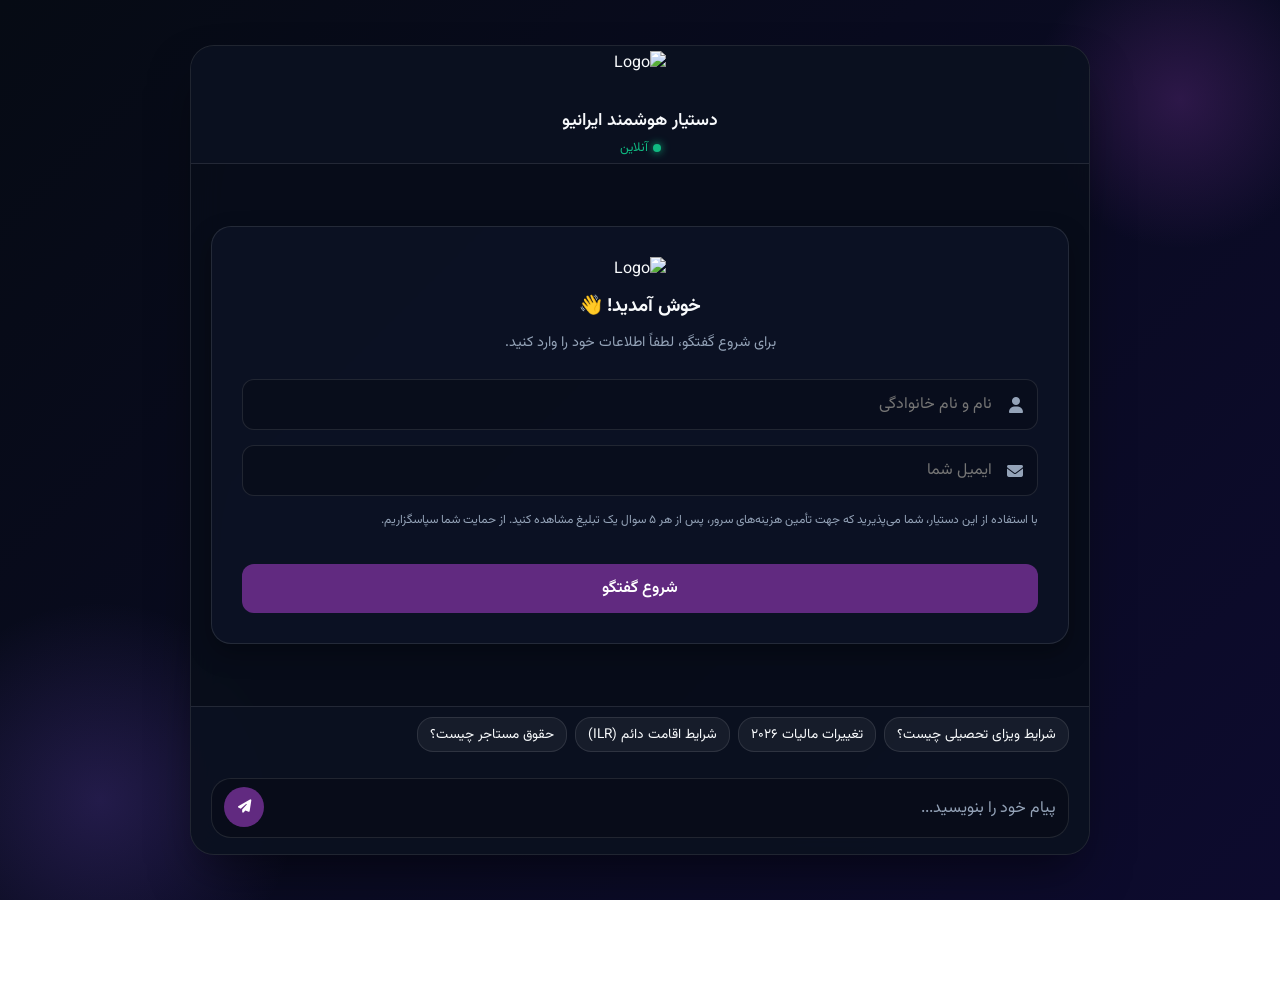
==== index.html @ bcc2ff4b "first commit" ====
<!DOCTYPE html>
<html lang="fa" dir="rtl">
<head>
    <meta charset="UTF-8">
    <meta name="viewport" content="width=device-width, initial-scale=1.0, maximum-scale=1.0, user-scalable=no, viewport-fit=cover">
    <title>دستیار هوشمند ایرانیو</title>
    <link rel="preconnect" href="https://fonts.googleapis.com">
    <link rel="preconnect" href="https://fonts.gstatic.com" crossorigin>
    <link href="https://fonts.googleapis.com/css2?family=Vazirmatn:wght@400;500;600;700&display=swap" rel="stylesheet">
    <link rel="stylesheet" href="https://cdnjs.cloudflare.com/ajax/libs/font-awesome/6.4.0/css/all.min.css">
    <link rel="stylesheet" href="style.css">
</head>
<body>
    <div class="chat-container">

        <!-- Header -->
        <div class="chat-header">
            <img src="https://panel.cybercina.co.uk//storage/logos/N0yQlVchcj4ucrQfVJwbXXB13FhWTMFccUBmWLpI.png" alt="Logo" class="header-logo">
            <div class="header-info">
                <h2>دستیار هوشمند ایرانیو</h2>
                <span class="status"><span class="dot"></span> آنلاین</span>
            </div>
        </div>

        <!-- Pre-Chat Form -->
        <div class="pre-chat-container" id="preChatContainer">
            <div class="pre-chat-content">
                <img src="https://panel.cybercina.co.uk//storage/logos/N0yQlVchcj4ucrQfVJwbXXB13FhWTMFccUBmWLpI.png" alt="Logo" style="width: 120px; height: 120px; margin-bottom: 10px; object-fit: contain;">
                <h3>خوش آمدید! 👋</h3>
                <p>برای شروع گفتگو، لطفاً اطلاعات خود را وارد کنید.</p>
                <form id="startChatForm">
                    <div class="input-group">
                        <i class="fa-solid fa-user"></i>
                        <input type="text" id="userName" placeholder="نام و نام خانوادگی" required>
                    </div>
                    <div class="input-group">
                        <i class="fa-solid fa-envelope"></i>
                        <input type="email" id="userEmail" placeholder="ایمیل شما" required>
                    </div>
                    <p style="font-size: 0.75rem; color: var(--text-muted); margin-top: 15px; line-height: 1.5; text-align: justify;">
                        با استفاده از این دستیار، شما می‌پذیرید که جهت تأمین هزینه‌های سرور، پس از هر ۵ سوال یک تبلیغ مشاهده کنید. از حمایت شما سپاسگزاریم.
                    </p>
                    <button type="submit" class="start-btn">شروع گفتگو</button>
                </form>
            </div>
        </div>

        <!-- Main Chat Interface (Hidden initially) -->
        <!-- NOTE: This div only wraps the message area. Quick questions & input are siblings of chat-container children, not nested inside chatInterface. -->
        <div id="chatInterface" style="display: none;">
            <div class="chat-messages" id="chatMessages"></div>
        </div>

        <!-- Quick Questions -->
        <div class="quick-questions-wrapper" id="quickQuestionsWrapper">
            <div class="quick-questions" id="quickQuestions">
                <button class="quick-btn">شرایط ویزای تحصیلی چیست؟</button>
                <button class="quick-btn">تغییرات مالیات ۲۰۲۶</button>
                <button class="quick-btn">شرایط اقامت دائم (ILR)</button>
                <button class="quick-btn">حقوق مستاجر چیست؟</button>
            </div>
        </div>

        <!-- Chat Input -->
        <div class="chat-input-container">
            <form id="chatForm">
                <textarea id="chatInput" placeholder="پیام خود را بنویسید..." rows="1"></textarea>
                <button type="submit" id="sendBtn">
                    <i class="fa-solid fa-paper-plane"></i>
                </button>
            </form>
        </div>

    </div><!-- End .chat-container -->

    <!-- Ad Paywall Overlay -->
    <div id="adOverlay" class="ad-overlay" style="display: none;">
        <div class="ad-content">
            <h3 style="color: var(--text-main); margin-bottom: 10px;">تماشای ویدیو الزامی است</h3>
            <p style="color: var(--text-muted); font-size: 0.9rem; margin-bottom: 15px;">برای ادامه گفتگو، لطفاً ویدیوی زیر را تا انتها تماشا کنید.</p>

            <!-- YouTube Video Slot -->
            <div id="ytplayerContainer" style="width: 100%; background: #000; border-radius: 12px; overflow: hidden; margin-bottom: 15px; position: relative;">
                <div id="ytplayer" style="position: absolute; top: -50px; left: 0; width: 100%; height: calc(100% + 100px);"></div>
                <!-- Interaction blocker (prevents clicking YouTube controls) -->
                <div style="position: absolute; top: 0; left: 0; width: 100%; height: 100%; z-index: 10; cursor: default;"></div>
                <!-- Facade: covers iframe to hide YouTube's play button; removed once video plays -->
                <div id="ytFacade" style="position: absolute; top: 0; left: 0; width: 100%; height: 100%; z-index: 15; background: #000; display: flex; justify-content: center; align-items: center; border-radius: 12px;">
                    <div id="customPlayBtn" style="width: 68px; height: 68px; background: var(--primary); border-radius: 50%; display: flex; justify-content: center; align-items: center; cursor: pointer; box-shadow: 0 4px 20px rgba(97,42,128,0.6); transition: transform 0.15s;">
                        <i class="fa-solid fa-play" style="color: white; font-size: 1.4rem; margin-right: -4px;"></i>
                    </div>
                </div>
            </div>

            <!-- Google AdSense Slot -->
            <div class="ad-placeholder" style="height: 90px; margin: 10px 0;">
                <ins class="adsbygoogle"
                     style="display:block; width:100%; height:100%;"
                     data-ad-client="ca-pub-کد_شما"
                     data-ad-slot="کد_اسلات_شما"
                     data-ad-format="auto"
                     data-full-width-responsive="true"></ins>
            </div>

            <p style="font-size: 0.75rem; color: var(--text-muted); margin-bottom: 15px; line-height: 1.4;">
                نمایش تبلیغات جهت تأمین هزینه‌های سرور و رایگان ماندن سرویس برای شماست. از حمایت شما سپاسگزاریم.
            </p>

            <button id="skipAdBtn" class="skip-btn" disabled>در حال بارگذاری ویدیو...</button>
        </div>
    </div>

    <!-- YouTube Iframe API -->
    <script src="https://www.youtube.com/iframe_api"></script>
    <!-- Marked.js -->
    <script src="https://cdn.jsdelivr.net/npm/marked/marked.min.js"></script>
    <script src="script.js"></script>
</body>
</html>
---- style.css ----
:root {
    --bg-color: #060b14;
    --chat-bg: rgba(8, 14, 26, 0.92);
    --primary: #612a80;
    --primary-hover: #79359e;
    --text-main: #f8fafc;
    --text-muted: #94a3b8;
    --bot-msg-bg: rgba(51, 65, 85, 0.8);
    --user-msg-bg: #612a80;
    --glass-border: rgba(255, 255, 255, 0.1);
}

*, *::before, *::after {
    box-sizing: border-box;
    margin: 0;
    padding: 0;
}

html {
    overflow-x: hidden;
    width: 100%;
    height: 100%;
}

body {
    font-family: 'Vazirmatn', system-ui, -apple-system, sans-serif;
    background: linear-gradient(135deg, #060b14 0%, #0d0b2e 100%);
    color: var(--text-main);
    display: flex;
    justify-content: center;
    align-items: center;
    min-height: 100vh;
    min-height: -webkit-fill-available;
    margin: 0;
    padding: 0;
    overflow-x: hidden;
    position: relative;
    width: 100%;
}

/* Background animated glow */
body::before {
    content: '';
    position: absolute;
    width: 300px;
    height: 300px;
    background: radial-gradient(circle, rgba(97,42,128,0.4) 0%, rgba(0,0,0,0) 70%);
    top: -50px;
    right: -50px;
    border-radius: 50%;
    z-index: 0;
    animation: pulse 4s infinite alternate;
}

body::after {
    content: '';
    position: absolute;
    width: 400px;
    height: 400px;
    background: radial-gradient(circle, rgba(139,92,246,0.2) 0%, rgba(0,0,0,0) 70%);
    bottom: -100px;
    left: -100px;
    border-radius: 50%;
    z-index: 0;
}

@keyframes pulse {
    0% { transform: scale(1); }
    100% { transform: scale(1.1); }
}

/* ─── Chat Container ──────────────────────────────────── */
.chat-container {
    width: 95%;
    max-width: 900px;
    height: 90vh;
    max-height: 900px;
    background: var(--chat-bg);
    backdrop-filter: blur(16px);
    -webkit-backdrop-filter: blur(16px);
    border: 1px solid var(--glass-border);
    border-radius: 24px;
    display: flex;
    flex-direction: column;
    box-shadow: 0 25px 50px -12px rgba(0, 0, 0, 0.5);
    z-index: 1;
    overflow: hidden;
    position: relative;
}

/* ─── Header ─────────────────────────────────────────── */
.chat-header {
    padding: 5px 20px;
    display: flex;
    flex-direction: column;
    align-items: center;
    justify-content: center;
    gap: 2px;
    border-bottom: 1px solid var(--glass-border);
    background: rgba(15, 23, 42, 0.4);
    text-align: center;
    flex-shrink: 0;
}

.header-logo {
    width: auto;
    height: 50px;
    object-fit: contain;
    display: block;
    margin: 0 auto 4px;
}

.header-info {
    display: flex;
    flex-direction: column;
    align-items: center;
}

.header-info h2 {
    font-size: 1.1rem;
    font-weight: 600;
}

.header-info .status {
    font-size: 0.8rem;
    color: #10b981;
    display: flex;
    align-items: center;
    gap: 5px;
    margin-top: 4px;
}

.status .dot {
    width: 8px;
    height: 8px;
    background: #10b981;
    border-radius: 50%;
    display: inline-block;
    box-shadow: 0 0 8px #10b981;
}

/* ─── Pre-Chat Form ───────────────────────────────────── */
.pre-chat-container {
    flex: 1;
    display: flex;
    justify-content: center;
    align-items: center;
    padding: 20px;
    overflow-y: auto;
    animation: fadeIn 0.4s ease-out;
}

.pre-chat-content {
    background: rgba(15, 23, 42, 0.6);
    padding: 30px;
    border-radius: 20px;
    border: 1px solid var(--glass-border);
    width: 100%;
    text-align: center;
    box-shadow: 0 10px 25px rgba(0, 0, 0, 0.3);
}

.pre-chat-content h3 {
    margin-bottom: 10px;
    color: var(--text-main);
}

.pre-chat-content p {
    font-size: 0.9rem;
    color: var(--text-muted);
    margin-bottom: 25px;
}

.input-group {
    position: relative;
    margin-bottom: 15px;
}

.input-group i {
    position: absolute;
    right: 15px;
    top: 50%;
    transform: translateY(-50%);
    color: var(--text-muted);
}

.input-group input {
    width: 100%;
    padding: 12px 45px 12px 15px;
    border-radius: 12px;
    background: rgba(0, 0, 0, 0.2);
    border: 1px solid var(--glass-border);
    color: var(--text-main);
    font-family: inherit;
    font-size: 0.95rem;
    transition: all 0.3s;
    outline: none;
    /* Prevent iOS zoom on focus */
    font-size: max(0.95rem, 16px);
}

.input-group input:focus {
    border-color: var(--primary);
    box-shadow: 0 0 0 2px rgba(97, 42, 128, 0.2);
}

.start-btn {
    width: 100%;
    padding: 12px;
    background: var(--primary);
    color: white;
    border: none;
    border-radius: 12px;
    font-size: 1rem;
    font-weight: 600;
    cursor: pointer;
    font-family: inherit;
    transition: all 0.2s;
    margin-top: 10px;
}

.start-btn:hover {
    background: var(--primary-hover);
    transform: translateY(-2px);
    box-shadow: 0 5px 15px rgba(97, 42, 128, 0.4);
}

/* ─── Chat Interface (message area only) ─────────────── */
#chatInterface {
    flex: 1;
    overflow: hidden;
    display: flex;
    flex-direction: column;
    min-height: 0; /* Critical: allows flex child to shrink below content size */
}

/* ─── Messages ────────────────────────────────────────── */
.chat-messages {
    flex: 1;
    padding: 20px;
    overflow-y: auto;
    overflow-x: hidden;
    display: flex;
    flex-direction: column;
    gap: 16px;
    scroll-behavior: smooth;
    /* Momentum scrolling on iOS */
    -webkit-overflow-scrolling: touch;
    min-height: 0;
}

.chat-messages::-webkit-scrollbar {
    width: 6px;
}

.chat-messages::-webkit-scrollbar-thumb {
    background: rgba(255, 255, 255, 0.1);
    border-radius: 10px;
}

.message {
    display: flex;
    max-width: 85%;
    gap: 10px;
    animation: fadeIn 0.3s ease-out forwards;
}

@keyframes fadeIn {
    from { opacity: 0; transform: translateY(10px); }
    to { opacity: 1; transform: translateY(0); }
}

.message.bot {
    align-self: flex-start;
}

.message.user {
    align-self: flex-end;
    flex-direction: row-reverse;
}

.msg-avatar {
    width: 32px;
    height: 32px;
    flex-shrink: 0;
    border-radius: 50%;
    display: flex;
    justify-content: center;
    align-items: center;
    color: white;
    font-size: 14px;
}

.message.bot .msg-avatar {
    background: linear-gradient(135deg, #612a80, #8b5cf6);
    box-shadow: 0 2px 8px rgba(97, 42, 128, 0.4);
}

.message.user .msg-avatar {
    background: rgba(255, 255, 255, 0.1);
    border: 1px solid var(--glass-border);
}

.message-content {
    padding: 12px 16px;
    border-radius: 16px;
    font-size: 0.95rem;
    line-height: 1.6;
    word-wrap: break-word;
    overflow-wrap: break-word;
    word-break: break-word;
}

.message.bot .message-content {
    background: var(--bot-msg-bg);
    border: 1px solid var(--glass-border);
    border-top-right-radius: 4px;
    color: var(--text-main);
}

.message.user .message-content {
    background: var(--user-msg-bg);
    border-top-left-radius: 4px;
    color: white;
    box-shadow: 0 4px 15px rgba(97, 42, 128, 0.3);
}

/* Links and formatting */
.message-content a {
    color: #60a5fa;
    text-decoration: none;
    font-weight: 500;
}

.message-content a:hover {
    text-decoration: underline;
}

.message-content b, .message-content strong {
    font-weight: 700;
    color: #e2e8f0;
}

.message-content p {
    margin-bottom: 8px;
}

.message-content p:last-child {
    margin-bottom: 0;
}

.message-content ul, .message-content ol {
    margin-right: 20px;
    margin-bottom: 8px;
}

.message-content li {
    margin-bottom: 4px;
}

/* ─── Typing Indicator ────────────────────────────────── */
.typing-indicator {
    display: none;
    align-items: center;
    gap: 5px;
    padding: 12px 16px;
    background: var(--bot-msg-bg);
    border-radius: 16px;
    border-top-right-radius: 4px;
    width: fit-content;
    border: 1px solid var(--glass-border);
}

.typing-indicator.active {
    display: flex;
    animation: fadeIn 0.3s ease-out forwards;
}

.typing-dot {
    width: 6px;
    height: 6px;
    background: var(--text-muted);
    border-radius: 50%;
    animation: typing 1.4s infinite ease-in-out both;
}

.typing-dot:nth-child(1) { animation-delay: -0.32s; }
.typing-dot:nth-child(2) { animation-delay: -0.16s; }

@keyframes typing {
    0%, 80%, 100% { transform: scale(0); }
    40% { transform: scale(1); }
}

/* ─── Quick Questions ─────────────────────────────────── */
.quick-questions-wrapper {
    background: rgba(15, 23, 42, 0.4);
    padding: 10px 20px 0;
    border-top: 1px solid var(--glass-border);
    flex-shrink: 0;
}

.quick-questions {
    display: flex;
    gap: 8px;
    overflow-x: auto;
    padding-bottom: 10px;
    scrollbar-width: thin;
    -webkit-overflow-scrolling: touch;
}

.quick-questions::-webkit-scrollbar {
    height: 4px;
}

.quick-questions::-webkit-scrollbar-thumb {
    background: rgba(255, 255, 255, 0.1);
    border-radius: 4px;
}

.quick-btn {
    background: rgba(255, 255, 255, 0.05);
    border: 1px solid var(--glass-border);
    color: var(--text-main);
    padding: 6px 12px;
    border-radius: 16px;
    font-size: 0.85rem;
    white-space: nowrap;
    cursor: pointer;
    transition: all 0.2s;
    font-family: inherit;
}

.quick-btn:hover {
    background: var(--primary);
    border-color: var(--primary);
    transform: translateY(-1px);
}

/* ─── Chat Input ──────────────────────────────────────── */
.chat-input-container {
    padding: 16px 20px;
    background: rgba(15, 23, 42, 0.4);
    flex-shrink: 0;
}

#chatForm {
    display: flex;
    align-items: flex-end;
    gap: 10px;
    background: rgba(0, 0, 0, 0.2);
    border: 1px solid var(--glass-border);
    border-radius: 20px;
    padding: 8px 12px;
    transition: border-color 0.3s;
}

#chatForm:focus-within {
    border-color: var(--primary);
    box-shadow: 0 0 0 2px rgba(97, 42, 128, 0.2);
}

#chatInput {
    flex: 1;
    background: transparent;
    border: none;
    color: var(--text-main);
    font-family: inherit;
    font-size: 0.95rem;
    /* Prevent iOS auto-zoom (needs to be >= 16px) */
    font-size: max(0.95rem, 16px);
    resize: none;
    padding: 8px 0;
    max-height: 120px;
    outline: none;
    line-height: 1.5;
    -webkit-overflow-scrolling: touch;
}

#chatInput::placeholder {
    color: var(--text-muted);
}

#sendBtn {
    background: var(--primary);
    color: white;
    border: none;
    width: 40px;
    height: 40px;
    border-radius: 50%;
    display: flex;
    justify-content: center;
    align-items: center;
    cursor: pointer;
    transition: all 0.2s;
    flex-shrink: 0;
    margin-bottom: 2px;
}

#sendBtn:hover {
    background: var(--primary-hover);
    transform: scale(1.05);
}

#sendBtn:active {
    transform: scale(0.95);
}

#sendBtn:disabled {
    background: #475569;
    cursor: not-allowed;
    transform: none;
    color: #94a3b8;
}

/* ─── Ad Overlay ──────────────────────────────────────── */
.ad-overlay {
    position: fixed;
    top: 0; left: 0; right: 0; bottom: 0;
    background: rgba(0, 0, 0, 0.85);
    backdrop-filter: blur(8px);
    -webkit-backdrop-filter: blur(8px);
    z-index: 9999;
    display: flex;
    justify-content: center;
    align-items: center;
    padding: 20px;
    animation: fadeIn 0.3s ease-out;
    overflow-y: auto;
    -webkit-overflow-scrolling: touch;
}

.ad-content {
    background: var(--chat-bg);
    padding: 20px;
    border-radius: 20px;
    border: 1px solid var(--glass-border);
    width: 100%;
    max-width: 400px;
    text-align: center;
    box-shadow: 0 25px 50px -12px rgba(0, 0, 0, 0.5);
}

.ad-placeholder {
    width: 100%;
    height: 90px;
    background: rgba(0, 0, 0, 0.3);
    border-radius: 12px;
    margin: 10px 0;
    display: flex;
    flex-direction: column;
    justify-content: center;
    align-items: center;
    border: 2px dashed #475569;
}

/* YouTube player container: responsive 16:9 */
#ytplayerContainer {
    width: 100%;
    /* 16:9 ratio via padding trick */
    padding-top: 56.25%;
    position: relative !important;
    background: #000;
    border-radius: 12px;
    overflow: hidden;
    margin-bottom: 15px;
}

#ytplayerContainer > div:first-child {
    position: absolute !important;
    top: -50px !important;
    left: 0 !important;
    width: 100% !important;
    height: calc(100% + 100px) !important;
}

/* The transparent interaction blocker */
#ytplayerContainer > div:last-child {
    position: absolute !important;
    top: 0 !important;
    left: 0 !important;
    width: 100% !important;
    height: 100% !important;
    z-index: 10 !important;
}

.skip-btn {
    width: 100%;
    padding: 12px;
    background: #334155;
    color: #94a3b8;
    border: none;
    border-radius: 12px;
    font-size: 1rem;
    font-weight: 600;
    cursor: not-allowed;
    font-family: inherit;
    transition: all 0.3s;
}

.skip-btn.ready {
    background: var(--primary);
    color: white;
    cursor: pointer;
}

.skip-btn.ready:hover {
    background: var(--primary-hover);
}

/* ─── Mobile Overrides ────────────────────────────────── */
@media (max-width: 768px) {
    body::before,
    body::after {
        display: none !important;
    }

    html,
    body {
        position: fixed !important;
        width: 100% !important;
        height: 100% !important;
        overflow: hidden !important;
        margin: 0 !important;
        padding: 0 !important;
    }

    body {
        display: block !important;
    }

    .chat-container {
        position: fixed !important;
        top: 0 !important;
        left: 0 !important;
        right: 0 !important;
        /* Bottom stops at the safe area, not behind the browser bar */
        bottom: env(safe-area-inset-bottom, 0px) !important;
        width: 100% !important;
        height: auto !important;
        max-width: none !important;
        max-height: none !important;
        margin: 0 !important;
        padding: 0 !important;
        border: none !important;
        border-radius: 0 !important;
        transform: none !important;
    }

    /* Compact header on mobile */
    .chat-header {
        padding: 6px 16px !important;
        flex-direction: column !important;
        align-items: center !important;
        text-align: center !important;
        gap: 2px !important;
    }

    .header-logo {
        height: 35px !important;
        margin: 0 auto !important;
    }

    .header-info {
        align-items: center !important;
    }

    .header-info h2 {
        font-size: 0.95rem !important;
    }

    /* Pre-chat: allow scroll if screen is tiny */
    .pre-chat-container {
        align-items: flex-start !important;
        padding: 16px !important;
        overflow-y: auto !important;
        -webkit-overflow-scrolling: touch !important;
    }

    .pre-chat-content {
        padding: 20px !important;
    }

    .pre-chat-content img {
        width: 80px !important;
        height: 80px !important;
    }

    /* Message area */
    .chat-messages {
        padding: 10px !important;
    }

    .message {
        max-width: 92% !important;
    }

    .message-content {
        font-size: 0.9rem !important;
    }

    /* Quick questions: hide on very small screens to save space, or keep compact */
    .quick-questions-wrapper {
        padding: 6px 10px 0 !important;
    }

    .quick-btn {
        font-size: 0.8rem !important;
        padding: 5px 10px !important;
    }

    /* Input */
    .chat-input-container {
        padding: 8px 10px 10px !important;
    }

    /* Ad overlay */
    .ad-overlay {
        padding: 12px !important;
        align-items: flex-start !important;
        padding-top: max(20px, env(safe-area-inset-top)) !important;
    }

    .ad-content {
        width: 100% !important;
        max-width: 100% !important;
        padding: 14px !important;
        border-radius: 16px !important;
        margin-top: auto !important;
        margin-bottom: auto !important;
    }

    .ad-content h3 {
        font-size: 1rem !important;
    }
}

/* Extra small screens (e.g. iPhone SE) */
@media (max-width: 380px) {
    .header-info h2 {
        font-size: 0.85rem !important;
    }

    .message-content {
        font-size: 0.85rem !important;
        padding: 10px 12px !important;
    }

    .quick-questions-wrapper {
        display: none !important; /* hide on very tiny screens to gain space */
    }
}
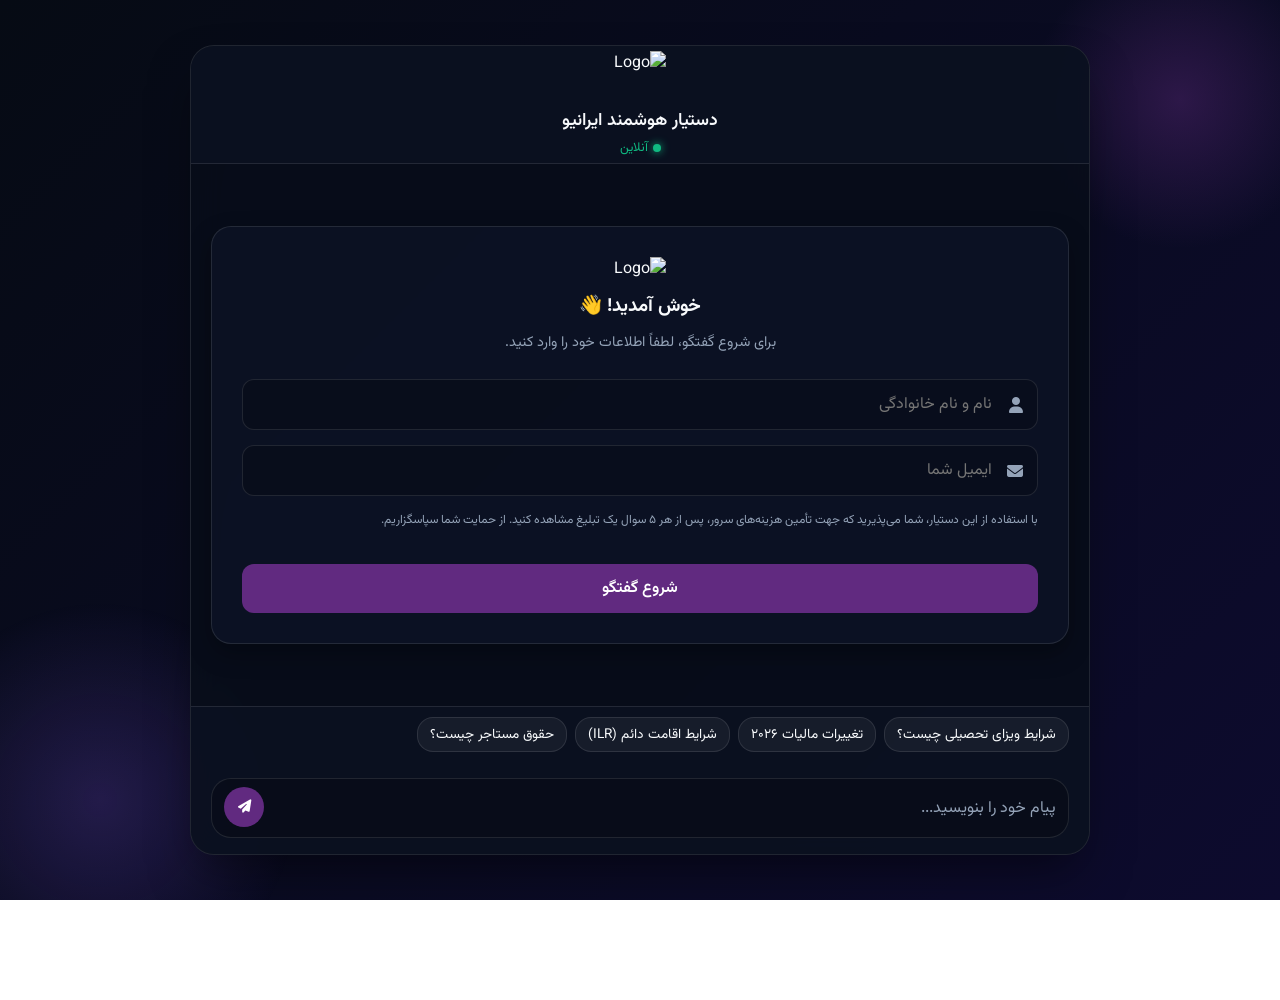
==== commit d642865c: "Refactor and enhance security: update .htaccess for HTTPS enforcement, implement CORS handling, and " ====
--- a/index.html
+++ b/index.html
@@ -9,8 +9,12 @@
     <link href="https://fonts.googleapis.com/css2?family=Vazirmatn:wght@400;500;600;700&display=swap" rel="stylesheet">
     <link rel="stylesheet" href="https://cdnjs.cloudflare.com/ajax/libs/font-awesome/6.4.0/css/all.min.css">
     <link rel="stylesheet" href="style.css">
+    <script async src="https://pagead2.googlesyndication.com/pagead/js/adsbygoogle.js?client=ca-pub-9144633233428520" crossorigin="anonymous"></script>
+    <!-- C4 fix: DOMPurify sanitizes bot HTML before rendering to prevent XSS -->
+    <script src="https://cdnjs.cloudflare.com/ajax/libs/dompurify/3.1.5/purify.min.js" crossorigin="anonymous"></script>
 </head>
 <body>
+    <canvas id="neuralCanvas"></canvas>
     <div class="chat-container">
 
         <!-- Header -->
@@ -62,7 +66,7 @@
         </div>
 
         <!-- Chat Input -->
-        <div class="chat-input-container">
+        <div class="chat-input-container" id="chatInputContainer">
             <form id="chatForm">
                 <textarea id="chatInput" placeholder="پیام خود را بنویسید..." rows="1"></textarea>
                 <button type="submit" id="sendBtn">
@@ -79,6 +83,10 @@
             <h3 style="color: var(--text-main); margin-bottom: 10px;">تماشای ویدیو الزامی است</h3>
             <p style="color: var(--text-muted); font-size: 0.9rem; margin-bottom: 15px;">برای ادامه گفتگو، لطفاً ویدیوی زیر را تا انتها تماشا کنید.</p>
 
+            <p style="font-size: 0.8rem; color: var(--text-main); margin-bottom: 12px; line-height: 1.5; font-weight: 700;">
+                نمایش تبلیغات جهت تأمین هزینه‌های سرور و رایگان ماندن سرویس برای شماست. از حمایت شما سپاسگزاریم.
+            </p>
+
             <!-- YouTube Video Slot -->
             <div id="ytplayerContainer" style="width: 100%; background: #000; border-radius: 12px; overflow: hidden; margin-bottom: 15px; position: relative;">
                 <div id="ytplayer" style="position: absolute; top: -50px; left: 0; width: 100%; height: calc(100% + 100px);"></div>
@@ -93,18 +101,11 @@
             </div>
 
             <!-- Google AdSense Slot -->
-            <div class="ad-placeholder" style="height: 90px; margin: 10px 0;">
-                <ins class="adsbygoogle"
-                     style="display:block; width:100%; height:100%;"
-                     data-ad-client="ca-pub-کد_شما"
-                     data-ad-slot="کد_اسلات_شما"
-                     data-ad-format="auto"
-                     data-full-width-responsive="true"></ins>
+            <div style="margin: 10px 0; height: 100px; background: rgba(255,255,255,0.05); border: 2px dashed rgba(255,255,255,0.15); border-radius: 12px; display: flex; flex-direction: column; justify-content: center; align-items: center; gap: 6px;">
+                <i class="fa-solid fa-rectangle-ad" style="color: rgba(255,255,255,0.2); font-size: 1.4rem;"></i>
+                <span style="font-size: 0.75rem; color: rgba(255,255,255,0.2);">تبلیغات</span>
             </div>
 
-            <p style="font-size: 0.75rem; color: var(--text-muted); margin-bottom: 15px; line-height: 1.4;">
-                نمایش تبلیغات جهت تأمین هزینه‌های سرور و رایگان ماندن سرویس برای شماست. از حمایت شما سپاسگزاریم.
-            </p>
 
             <button id="skipAdBtn" class="skip-btn" disabled>در حال بارگذاری ویدیو...</button>
         </div>
--- a/style.css
+++ b/style.css
@@ -36,6 +36,17 @@
     overflow-x: hidden;
     position: relative;
     width: 100%;
+}
+
+#neuralCanvas {
+    position: fixed;
+    top: 0;
+    left: 0;
+    width: 100%;
+    height: 100%;
+    z-index: 0;
+    opacity: 0.32;
+    pointer-events: none;
 }
 
 /* Background animated glow */
@@ -645,6 +656,7 @@
         border: none !important;
         border-radius: 0 !important;
         transform: none !important;
+        background: rgba(8, 14, 26, 0.72) !important;
     }
 
     /* Compact header on mobile */
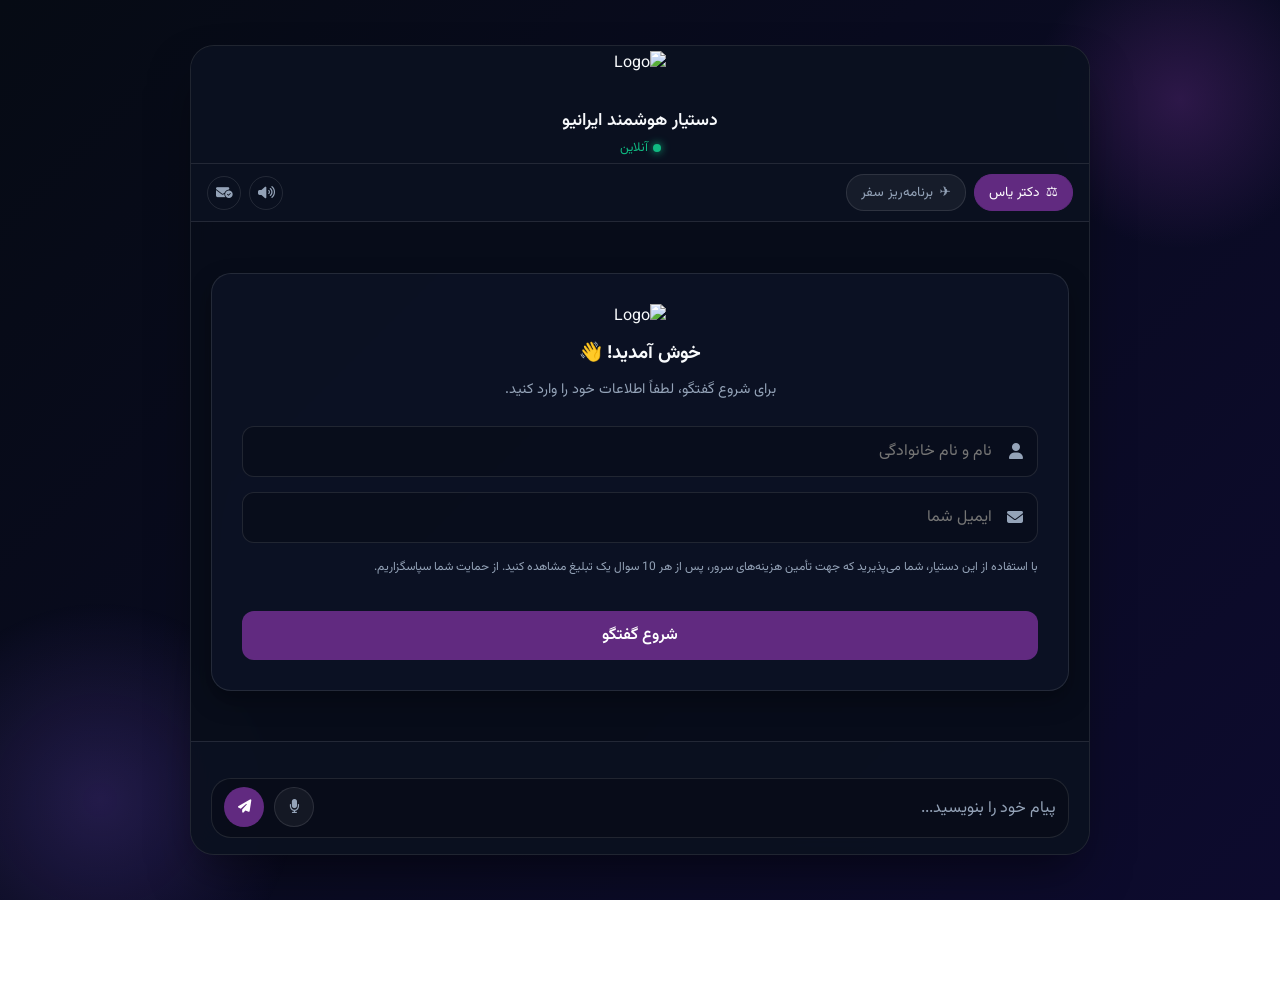
==== commit fb5d965a: "Add FastAPI multi-agent backend with Postgres persistence and admin panel Introduces the dryas_chatb" ====
--- a/index.html
+++ b/index.html
@@ -3,14 +3,75 @@
 <head>
     <meta charset="UTF-8">
     <meta name="viewport" content="width=device-width, initial-scale=1.0, maximum-scale=1.0, user-scalable=no, viewport-fit=cover">
-    <title>دستیار هوشمند ایرانیو</title>
+
+    <!-- ── Primary SEO ─────────────────────────────────── -->
+    <title>دستیار هوشمند ایرانیو | مشاوره رایگان برای ایرانیان مقیم انگلستان</title>
+    <meta name="description" content="دستیار هوشمند ایرانیو – مشاوره رایگان درباره ویزا، اقامت دائم (ILR)، مالیات، حقوق مستاجر و زندگی در انگلستان. پاسخ فوری به سوالات شما به زبان فارسی.">
+    <meta name="keywords" content="دستیار هوشمند فارسی, چت بات ایرانی, مشاوره ویزا انگلستان, اقامت دائم ILR, ایرانیان مقیم انگلستان, مالیات انگلستان, حقوق مستاجر, ایرانیو, Iraniyo, Persian AI chatbot UK, Iranian community UK, free visa advice UK">
+    <meta name="robots" content="index, follow">
+    <meta name="author" content="Iraniyo">
+    <link rel="canonical" href="https://iraniyo.uk/">
+
+    <!-- ── Favicon ──────────────────────────────────────── -->
+    <link rel="icon" type="image/png" sizes="32x32" href="favicon.png">
+    <link rel="icon" type="image/png" sizes="16x16" href="favicon.png">
+    <link rel="apple-touch-icon" sizes="180x180" href="favicon.png">
+    <meta name="theme-color" content="#612a80">
+
+    <!-- ── Open Graph (Facebook / WhatsApp / LinkedIn) ─── -->
+    <meta property="og:type" content="website">
+    <meta property="og:url" content="https://iraniyo.uk/">
+    <meta property="og:title" content="دستیار هوشمند ایرانیو | مشاوره رایگان برای ایرانیان مقیم انگلستان">
+    <meta property="og:description" content="پاسخ فوری به سوالات ویزا، اقامت دائم، مالیات و حقوق مستاجر در انگلستان – به زبان فارسی و کاملاً رایگان.">
+    <meta property="og:image" content="https://panel.cybercina.co.uk//storage/logos/N0yQlVchcj4ucrQfVJwbXXB13FhWTMFccUBmWLpI.png">
+    <meta property="og:image:width" content="405">
+    <meta property="og:image:height" content="135">
+    <meta property="og:locale" content="fa_IR">
+    <meta property="og:site_name" content="ایرانیو">
+
+    <!-- ── Twitter Card ────────────────────────────────── -->
+    <meta name="twitter:card" content="summary">
+    <meta name="twitter:title" content="دستیار هوشمند ایرانیو">
+    <meta name="twitter:description" content="مشاوره رایگان برای ایرانیان مقیم انگلستان – ویزا، ILR، مالیات، حقوق مستاجر.">
+    <meta name="twitter:image" content="https://panel.cybercina.co.uk//storage/logos/N0yQlVchcj4ucrQfVJwbXXB13FhWTMFccUBmWLpI.png">
+
+    <!-- ── Structured Data (Google Rich Results) ──────── -->
+    <script type="application/ld+json">
+    {
+        "@context": "https://schema.org",
+        "@type": "WebApplication",
+        "name": "دستیار هوشمند ایرانیو",
+        "alternateName": "Iraniyo AI Assistant",
+        "url": "https://iraniyo.uk/",
+        "description": "دستیار هوشمند فارسی‌زبان برای ایرانیان مقیم انگلستان – مشاوره رایگان درباره ویزا، اقامت دائم، مالیات و حقوق مستاجر.",
+        "applicationCategory": "UtilitiesApplication",
+        "operatingSystem": "Any",
+        "inLanguage": "fa",
+        "audience": {
+            "@type": "Audience",
+            "audienceType": "Iranian community in the United Kingdom"
+        },
+        "publisher": {
+            "@type": "Organization",
+            "name": "Iraniyo",
+            "url": "https://iraniyo.uk/",
+            "logo": "https://panel.cybercina.co.uk//storage/logos/N0yQlVchcj4ucrQfVJwbXXB13FhWTMFccUBmWLpI.png"
+        },
+        "offers": {
+            "@type": "Offer",
+            "price": "0",
+            "priceCurrency": "GBP"
+        }
+    }
+    </script>
+
+    <!-- ── Fonts & Styles ──────────────────────────────── -->
     <link rel="preconnect" href="https://fonts.googleapis.com">
     <link rel="preconnect" href="https://fonts.gstatic.com" crossorigin>
     <link href="https://fonts.googleapis.com/css2?family=Vazirmatn:wght@400;500;600;700&display=swap" rel="stylesheet">
     <link rel="stylesheet" href="https://cdnjs.cloudflare.com/ajax/libs/font-awesome/6.4.0/css/all.min.css">
     <link rel="stylesheet" href="style.css">
     <script async src="https://pagead2.googlesyndication.com/pagead/js/adsbygoogle.js?client=ca-pub-9144633233428520" crossorigin="anonymous"></script>
-    <!-- C4 fix: DOMPurify sanitizes bot HTML before rendering to prevent XSS -->
     <script src="https://cdnjs.cloudflare.com/ajax/libs/dompurify/3.1.5/purify.min.js" crossorigin="anonymous"></script>
 </head>
 <body>
@@ -24,6 +85,25 @@
                 <h2>دستیار هوشمند ایرانیو</h2>
                 <span class="status"><span class="dot"></span> آنلاین</span>
             </div>
+        </div>
+
+        <!-- Agent Switcher -->
+        <div class="agent-tabs" id="agentTabs">
+            <button class="agent-tab active" data-agent="dr-yas" type="button">
+                <span class="agent-tab-icon">⚖️</span><span class="agent-tab-label">دکتر یاس</span>
+            </button>
+            <button class="agent-tab" data-agent="trip-planner" type="button">
+                <span class="agent-tab-icon">✈️</span><span class="agent-tab-label">برنامه‌ریز سفر</span>
+            </button>
+            <button class="voice-toggle-btn" id="voiceToggleBtn" type="button" title="پاسخ صوتی دستیار">
+                <i class="fa-solid fa-volume-high"></i>
+            </button>
+            <button class="end-chat-btn" id="endChatBtn" type="button" title="پایان گفتگو و ارسال خلاصه به ایمیل">
+                <i class="fa-solid fa-envelope-circle-check"></i>
+            </button>
+            <button class="agent-reset-btn" id="agentResetBtn" type="button" title="شروع مجدد گفتگو">
+                <i class="fa-solid fa-rotate-right"></i>
+            </button>
         </div>
 
         <!-- Pre-Chat Form -->
@@ -41,8 +121,8 @@
                         <i class="fa-solid fa-envelope"></i>
                         <input type="email" id="userEmail" placeholder="ایمیل شما" required>
                     </div>
-                    <p style="font-size: 0.75rem; color: var(--text-muted); margin-top: 15px; line-height: 1.5; text-align: justify;">
-                        با استفاده از این دستیار، شما می‌پذیرید که جهت تأمین هزینه‌های سرور، پس از هر ۵ سوال یک تبلیغ مشاهده کنید. از حمایت شما سپاسگزاریم.
+                    <p id="adThresholdNotice" style="font-size: 0.75rem; color: var(--text-muted); margin-top: 15px; line-height: 1.5; text-align: justify;">
+                        با استفاده از این دستیار، شما می‌پذیرید که جهت تأمین هزینه‌های سرور، پس از چند سوال یک تبلیغ مشاهده کنید. از حمایت شما سپاسگزاریم.
                     </p>
                     <button type="submit" class="start-btn">شروع گفتگو</button>
                 </form>
@@ -57,18 +137,16 @@
 
         <!-- Quick Questions -->
         <div class="quick-questions-wrapper" id="quickQuestionsWrapper">
-            <div class="quick-questions" id="quickQuestions">
-                <button class="quick-btn">شرایط ویزای تحصیلی چیست؟</button>
-                <button class="quick-btn">تغییرات مالیات ۲۰۲۶</button>
-                <button class="quick-btn">شرایط اقامت دائم (ILR)</button>
-                <button class="quick-btn">حقوق مستاجر چیست؟</button>
-            </div>
+            <div class="quick-questions" id="quickQuestions"></div>
         </div>
 
         <!-- Chat Input -->
         <div class="chat-input-container" id="chatInputContainer">
             <form id="chatForm">
                 <textarea id="chatInput" placeholder="پیام خود را بنویسید..." rows="1"></textarea>
+                <button type="button" id="micBtn" title="ورودی صوتی">
+                    <i class="fa-solid fa-microphone"></i>
+                </button>
                 <button type="submit" id="sendBtn">
                     <i class="fa-solid fa-paper-plane"></i>
                 </button>
@@ -111,6 +189,19 @@
         </div>
     </div>
 
+    <!-- Confirm / Info Modal -->
+    <div id="confirmModal" class="confirm-overlay" style="display: none;">
+        <div class="confirm-content">
+            <div id="confirmIcon" class="confirm-icon"><i class="fa-solid fa-envelope-circle-check"></i></div>
+            <h3 id="confirmTitle">پایان گفتگو</h3>
+            <p id="confirmMessage">گفتگو به پایان برسد و خلاصه آن به ایمیل شما ارسال شود؟</p>
+            <div class="confirm-actions">
+                <button id="confirmCancelBtn" type="button" class="confirm-btn confirm-btn-muted">انصراف</button>
+                <button id="confirmOkBtn" type="button" class="confirm-btn confirm-btn-primary">تأیید</button>
+            </div>
+        </div>
+    </div>
+
     <!-- YouTube Iframe API -->
     <script src="https://www.youtube.com/iframe_api"></script>
     <!-- Marked.js -->
--- a/style.css
+++ b/style.css
@@ -148,6 +148,128 @@
     border-radius: 50%;
     display: inline-block;
     box-shadow: 0 0 8px #10b981;
+}
+
+/* ─── Agent Switcher ──────────────────────────────────── */
+.agent-tabs {
+    display: flex;
+    align-items: center;
+    gap: 8px;
+    padding: 10px 16px;
+    border-bottom: 1px solid var(--glass-border);
+    background: rgba(15, 23, 42, 0.4);
+    flex-shrink: 0;
+    overflow-x: auto;
+    -webkit-overflow-scrolling: touch;
+}
+
+.agent-tab {
+    display: flex;
+    align-items: center;
+    gap: 6px;
+    background: rgba(255, 255, 255, 0.05);
+    border: 1px solid var(--glass-border);
+    color: var(--text-muted);
+    padding: 7px 14px;
+    border-radius: 18px;
+    font-size: 0.85rem;
+    font-family: inherit;
+    cursor: pointer;
+    white-space: nowrap;
+    transition: all 0.2s;
+}
+
+.agent-tab:hover {
+    border-color: var(--primary);
+    color: var(--text-main);
+}
+
+.agent-tab.active {
+    background: var(--primary);
+    border-color: var(--primary);
+    color: white;
+}
+
+.agent-reset-btn {
+    display: none;
+    align-items: center;
+    justify-content: center;
+    margin-inline-start: auto;
+    width: 34px;
+    height: 34px;
+    flex-shrink: 0;
+    background: none;
+    border: 1px solid var(--glass-border);
+    color: var(--text-muted);
+    border-radius: 50%;
+    cursor: pointer;
+    transition: all 0.2s;
+}
+
+.agent-reset-btn:hover {
+    border-color: #ef4444;
+    color: #ef4444;
+}
+
+.agent-tabs.show-reset .agent-reset-btn {
+    display: flex;
+}
+
+.voice-toggle-btn {
+    display: flex;
+    align-items: center;
+    justify-content: center;
+    margin-inline-start: auto;
+    width: 34px;
+    height: 34px;
+    flex-shrink: 0;
+    background: none;
+    border: 1px solid var(--glass-border);
+    color: var(--text-muted);
+    border-radius: 50%;
+    cursor: pointer;
+    transition: all 0.2s;
+}
+
+.voice-toggle-btn:hover {
+    border-color: var(--primary);
+    color: var(--text-main);
+}
+
+.voice-toggle-btn.active {
+    background: var(--primary);
+    border-color: var(--primary);
+    color: white;
+}
+
+/* When the reset button is visible it takes over the auto-margin */
+.agent-tabs.show-reset .voice-toggle-btn {
+    margin-inline-start: 0;
+}
+
+.end-chat-btn {
+    display: flex;
+    align-items: center;
+    justify-content: center;
+    width: 34px;
+    height: 34px;
+    flex-shrink: 0;
+    background: none;
+    border: 1px solid var(--glass-border);
+    color: var(--text-muted);
+    border-radius: 50%;
+    cursor: pointer;
+    transition: all 0.2s;
+}
+
+.end-chat-btn:hover {
+    border-color: #22c55e;
+    color: #22c55e;
+}
+
+.end-chat-btn:disabled {
+    opacity: 0.5;
+    cursor: default;
 }
 
 /* ─── Pre-Chat Form ───────────────────────────────────── */
@@ -524,6 +646,43 @@
     color: #94a3b8;
 }
 
+#micBtn {
+    background: rgba(255, 255, 255, 0.05);
+    color: var(--text-muted);
+    border: 1px solid var(--glass-border);
+    width: 40px;
+    height: 40px;
+    border-radius: 50%;
+    display: flex;
+    justify-content: center;
+    align-items: center;
+    cursor: pointer;
+    transition: all 0.2s;
+    flex-shrink: 0;
+    margin-bottom: 2px;
+}
+
+#micBtn:hover {
+    border-color: var(--primary);
+    color: var(--text-main);
+}
+
+#micBtn.recording {
+    background: #ef4444;
+    border-color: #ef4444;
+    color: white;
+    animation: micPulse 1.4s ease-in-out infinite;
+}
+
+#micBtn.unsupported {
+    display: none;
+}
+
+@keyframes micPulse {
+    0%, 100% { box-shadow: 0 0 0 0 rgba(239, 68, 68, 0.5); }
+    50% { box-shadow: 0 0 0 8px rgba(239, 68, 68, 0); }
+}
+
 /* ─── Ad Overlay ──────────────────────────────────────── */
 .ad-overlay {
     position: fixed;
@@ -563,6 +722,95 @@
     justify-content: center;
     align-items: center;
     border: 2px dashed #475569;
+}
+
+/* ─── Confirm / Info Modal ────────────────────────────── */
+.confirm-overlay {
+    position: fixed;
+    top: 0; left: 0; right: 0; bottom: 0;
+    background: rgba(0, 0, 0, 0.85);
+    backdrop-filter: blur(8px);
+    -webkit-backdrop-filter: blur(8px);
+    z-index: 10000;
+    display: flex;
+    justify-content: center;
+    align-items: center;
+    padding: 20px;
+    animation: fadeIn 0.2s ease-out;
+}
+
+.confirm-content {
+    background: var(--chat-bg);
+    padding: 26px 24px;
+    border-radius: 20px;
+    border: 1px solid var(--glass-border);
+    width: 100%;
+    max-width: 340px;
+    text-align: center;
+    box-shadow: 0 25px 50px -12px rgba(0, 0, 0, 0.5);
+}
+
+.confirm-icon {
+    width: 52px;
+    height: 52px;
+    margin: 0 auto 14px;
+    border-radius: 50%;
+    background: linear-gradient(135deg, var(--primary), var(--primary-hover));
+    display: flex;
+    align-items: center;
+    justify-content: center;
+    font-size: 1.3rem;
+    color: #fff;
+}
+
+.confirm-content h3 {
+    color: var(--text-main);
+    font-size: 1rem;
+    font-weight: 700;
+    margin: 0 0 8px;
+}
+
+.confirm-content p {
+    color: var(--text-muted);
+    font-size: 0.85rem;
+    line-height: 1.7;
+    margin: 0 0 20px;
+}
+
+.confirm-actions {
+    display: flex;
+    gap: 10px;
+}
+
+.confirm-btn {
+    flex: 1;
+    padding: 10px 14px;
+    border-radius: 12px;
+    border: none;
+    font-size: 0.85rem;
+    font-weight: 600;
+    cursor: pointer;
+    transition: all 0.2s;
+    font-family: inherit;
+}
+
+.confirm-btn-primary {
+    background: var(--primary);
+    color: #fff;
+}
+
+.confirm-btn-primary:hover {
+    background: var(--primary-hover);
+}
+
+.confirm-btn-muted {
+    background: rgba(255, 255, 255, 0.08);
+    color: var(--text-main);
+    border: 1px solid var(--glass-border);
+}
+
+.confirm-btn-muted:hover {
+    background: rgba(255, 255, 255, 0.14);
 }
 
 /* YouTube player container: responsive 16:9 */
@@ -681,6 +929,16 @@
         font-size: 0.95rem !important;
     }
 
+    /* Agent switcher */
+    .agent-tabs {
+        padding: 8px 10px !important;
+    }
+
+    .agent-tab {
+        font-size: 0.78rem !important;
+        padding: 6px 11px !important;
+    }
+
     /* Pre-chat: allow scroll if screen is tiny */
     .pre-chat-container {
         align-items: flex-start !important;
@@ -724,6 +982,11 @@
     /* Input */
     .chat-input-container {
         padding: 8px 10px 10px !important;
+    }
+
+    #micBtn, #sendBtn {
+        width: 36px !important;
+        height: 36px !important;
     }
 
     /* Ad overlay */
